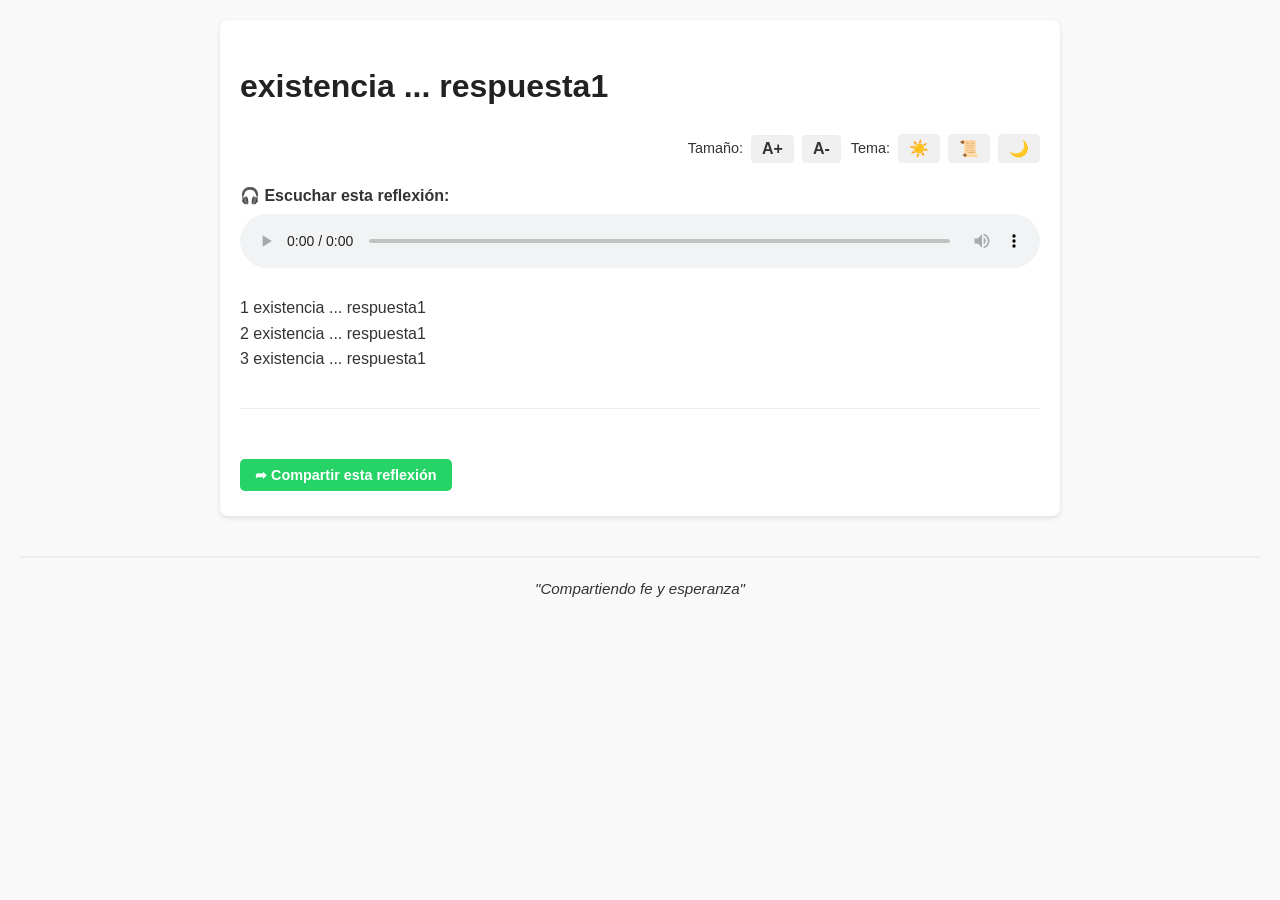
==== respuestas/existencia-respuesta.html @ 5742136a "Delete obsolete HTML files and add new reflection page with audio support and accessibility features" ====
<!DOCTYPE html>
<html lang="es">
<head>
    <meta charset="UTF-8">
    <meta name="viewport" content="width=device-width, initial-scale=1.0">
    <title>existencia ... respuesta1</title>
    <!-- Conectamos al CSS del proyecto principal usando ../ -->
    <link rel="stylesheet" href="../css/style.css">
</head>
<body>

<div class="contenedor-blog">
    <h1>existencia ... respuesta1</h1>

    <!-- Controles de accesibilidad (reutilizados) -->
    <div class="controles-letra">
        <div class="grupo-control">
            <span>Tamaño:</span>
            <button id="btn-aumentar" class="btn-acc" title="Aumentar letra">A+</button>
            <button id="btn-disminuir" class="btn-acc" title="Disminuir letra">A-</button>
        </div>
        <div class="grupo-control">
            <span>Tema:</span>
            <button class="btn-acc btn-tema" data-tema="claro" title="Tema Claro">☀️</button>
            <button class="btn-acc btn-tema" data-tema="sepia" title="Tema Sepia">📜</button>
            <button class="btn-acc btn-tema" data-tema="oscuro" title="Tema Oscuro">🌙</button>
        </div>        
    </div>

        <!-- Reproductor de Audio (Opcional) -->
        <div class="audio-container" id="zona-audio" style=" margin-bottom: 20px;">
            <p style="font-weight: bold; margin-bottom: 5px;">🎧 Escuchar esta reflexión:</p>
            <audio controls style="width: 100%;">
                <source src="https://archive.org/download/audios-musica-y-reflexion/reflex1.mp3" type="audio/mpeg">
                Tu navegador no soporta el elemento de audio.
            </audio>
        </div>
    
    <!-- Aquí va el texto de la reflexión -->
    <div id="video-reflexion" class="entrada">
        <p>1 existencia ... respuesta1<br>2 existencia ... respuesta1<br>3 existencia ... respuesta1</p>
        
    </div>

    <!-- Botón de Compartir -->
    <button class="btn-compartir" id="btn-compartir-reflexion">➦ Compartir esta reflexión</button>

    <!-- Aquí el script inyectará el botón de "Volver" si se requiere -->
    

</div>

<footer>
    <p class="frase">"Compartiendo fe y esperanza"</p>
</footer>

<script>
// Lógica para el tamaño de la fuente (idéntica a la del blog)
let tamanoActual = 100; 
const tamanoGuardado = localStorage.getItem('tamanoFuente');
if (tamanoGuardado) {
    tamanoActual = parseInt(tamanoGuardado);
    document.body.style.fontSize = `${tamanoActual}%`;
}
document.getElementById('btn-aumentar').addEventListener('click', () => {
    if (tamanoActual < 150) { tamanoActual += 10; document.body.style.fontSize = `${tamanoActual}%`; localStorage.setItem('tamanoFuente', tamanoActual); }
});
document.getElementById('btn-disminuir').addEventListener('click', () => {
    if (tamanoActual > 80) { tamanoActual -= 10; document.body.style.fontSize = `${tamanoActual}%`; localStorage.setItem('tamanoFuente', tamanoActual); }
});

// Lógica para los temas (idéntica a la del blog)
const botonesTema = document.querySelectorAll('.btn-tema');
const temaGuardado = localStorage.getItem('temaColor');
if (temaGuardado && temaGuardado !== 'claro') { document.body.classList.add(`tema-${temaGuardado}`); }
botonesTema.forEach(boton => {
    boton.addEventListener('click', function() {
        const tema = this.getAttribute('data-tema');
        document.body.classList.remove('tema-oscuro', 'tema-sepia');
        if (tema !== 'claro') { document.body.classList.add(`tema-${tema}`); }
        localStorage.setItem('temaColor', tema);
    });
});

// Lógica para compartir la reflexión
document.getElementById('btn-compartir-reflexion').addEventListener('click', function() {
    const url = window.location.href; // Toma la URL exacta de esta página
    const titulo = document.title;
    const mensaje = `Te comparto esta reflexión: ${titulo}\n\nLéela aquí: ${url}`;
    window.open(`https://api.whatsapp.com/send?text=${encodeURIComponent(mensaje)}`, '_blank');
});
</script>

</body>
</html>
---- css/style.css ----
/* =========================================
   VARIABLES DE COLOR (Para los 3 Temas)
   ========================================= */
:root {
  --bg-body: #f9f9f9;
  --bg-contenedor: #ffffff;
  --texto-principal: #333;
  --texto-titulos: #222;
  --borde-suave: #eee;
  --btn-fondo: #f0f0f0;
  --btn-texto: #333;
  --btn-hover: #e0e0e0;
  --letra-fondo: #fdfdfd;
  --letra-borde: #1a73e8;
  --letra-texto: #333;
}

body.tema-oscuro {
  --bg-body: #1e1e1e;
  --bg-contenedor: #2d2d2d;
  --texto-principal: #e0e0e0;
  --texto-titulos: #ffffff;
  --borde-suave: #444;
  --btn-fondo: #444;
  --btn-texto: #fff;
  --btn-hover: #555;
  --letra-fondo: #383838;
  --letra-borde: #4da3ff;
  --letra-texto: #e0e0e0;
}

body.tema-sepia {
  --bg-body: #f4ecd8;
  --bg-contenedor: #fdf6e3;
  --texto-principal: #5b4636;
  --texto-titulos: #3e2723;
  --borde-suave: #e0d5c1;
  --btn-fondo: #e8dac1;
  --btn-texto: #5b4636;
  --btn-hover: #d8c8a9;
  --letra-fondo: #fcf3e3;
  --letra-borde: #8d6e63;
  --letra-texto: #5b4636;
}

/* Estilos base para el blog */
body {
  font-family: Arial, sans-serif;
  margin: 0;
  padding: 20px;
  background-color: var(--bg-body);
  color: var(--texto-principal);
  line-height: 1.6;
  transition: background-color 0.3s, color 0.3s;
}

.contenedor-blog {
  max-width: 800px;
  margin: 0 auto;
  background: var(--bg-contenedor);
  padding: 20px;
  border-radius: 8px;
  box-shadow: 0 2px 5px rgba(0,0,0,0.1);
  transition: background-color 0.3s;
}

h1 {
  color: var(--texto-titulos);
}

.entrada {
  margin-bottom: 40px;
  border-bottom: 1px solid var(--borde-suave);
  padding-bottom: 20px;
}

/* Contenedor responsive para videos de YouTube (16:9) */
/* Contenedor del video y la fachada */
.video-responsive {
  position: relative;
  padding-bottom: 56.25%; /* 16:9 */
  height: 0;
  overflow: hidden;
  border-radius: 8px;
  background: #000;
}

.video-responsive iframe {
  position: absolute;
  top: 0;
  left: 0;
  width: 100%;
  height: 100%;
  border: 0;
}

/* La Fachada (Tu imagen) */
.video-fachada {
  position: absolute;
  top: 0;
  left: 0;
  width: 100%;
  height: 100%;
  cursor: pointer;
}

.video-fachada img {
  width: 100%;
  height: 100%;
  object-fit: cover; /* Hace que tu imagen llene todo el espacio sin deformarse */
  transition: opacity 0.3s ease;
}

/* Efecto sutil al pasar el ratón por encima */
.video-fachada:hover img {
  opacity: 0.8; 
}

/* Ajuste para móviles pequeños */
@media (max-width: 600px) {
  body { padding: 10px; }
  .contenedor-blog { padding: 15px; } 
  
  .controles-letra {
    flex-direction: column; /* Obliga a que cada grupo (texto + botones) esté en una línea vertical */
    align-items: flex-end;  /* Los alinea a la derecha */
    gap: 5px; /* Un pequeño espacio entre el grupo de letras y el de temas */
  }

  /* 👇 NUEVA REGLA: Alinea el contenido interno de cada grupo a la derecha 👇 */
  .grupo-control {
    justify-content: flex-end;
    width: 100%; /* Obliga al grupo a ocupar todo el ancho para poder empujar el contenido a la derecha */
  }
}

/* Estilos del pie de página (Footer) */
footer {
  margin-top: 40px;
  padding-top: 20px;
  border-top: 2px solid var(--borde-suave);
  text-align: center; /* Centra todo el texto */
  color: var(--texto-principal);
  font-style: italic;
}

footer .frase {
  font-size: 0.95rem;
  margin: 0 0 10px 0; /* Un pequeño espacio entre la frase y la cita */
  line-height: 1.5;
}

footer .cita {
  font-size: 0.85rem;
  font-weight: bold; /* Hace que la cita resalte un poco */
  margin: 0;
  color: var(--texto-titulos); /* Un gris un poco más oscuro para la cita */
}

/* Estilos para los comentarios desplegables (Acordeón) */
.btn-comentarios {
  display: inline-block;
  background-color: var(--btn-fondo);
  color: var(--btn-texto);
  padding: 8px 15px;
  border-radius: 5px;
  font-weight: bold;
  cursor: pointer;
  margin-top: 15px;
  margin-bottom: 5px;
  font-size: 0.9rem;
  transition: background-color 0.2s;
}

.btn-comentarios:hover {
  background-color: var(--btn-hover);
}

/* Ocultamos el checkbox real (el que hace la magia) listo para iOS */
.toggle-comentarios {
  position: absolute;
  opacity: 0;
  width: 0;
  height: 0;
  pointer-events: none;
}

/* Por defecto, los comentarios están ocultos */
.contenedor-comentarios {
  display: none;
  background-color: var(--letra-fondo);
  border-left: 4px solid var(--borde-suave);
  padding: 10px 15px;
  margin-top: 10px;
  font-size: 1em; /* Hereda el tamaño del body */
  border-radius: 0 5px 5px 0;
  color: var(--letra-texto);
}

/* Cuando el checkbox está marcado, mostramos los comentarios */
.toggle-comentarios:checked ~ .contenedor-comentarios {
  display: block;
}

/* Cambiamos el texto del botón usando CSS */
.toggle-comentarios:checked ~ .btn-comentarios::before {
  content: "- Contraer comentarios";
}

.toggle-comentarios:not(:checked) ~ .btn-comentarios::before {
  content: "+ Ver comentarios seleccionados";
}

/* =========================================
   Estilos para la Letra del Himno (Acordeón)
   ========================================= */

.btn-letra {
  display: inline-block;
  background-color: var(--btn-fondo); 
  color: var(--letra-borde); 
  padding: 8px 15px;
  border-radius: 5px;
  font-weight: bold;
  cursor: pointer;
  margin-top: 10px;
  margin-bottom: 5px;
  font-size: 0.9rem;
  transition: background-color 0.2s;
}

.btn-letra:hover {
  background-color: var(--btn-hover);
}

/* Ocultamos el checkbox real para iOS */
.toggle-letra {
  position: absolute;
  opacity: 0;
  width: 0;
  height: 0;
  pointer-events: none;
}

/* Por defecto, la letra está oculta. */
.contenedor-letra {
  display: none;
  background-color: var(--letra-fondo);
  border-left: 4px solid var(--letra-borde);
  padding: 15px;
  margin-top: 10px;
  font-size: 1em; /* Un poquito más grande para leer mejor */
  line-height: 1.6;
  color: var(--letra-texto); /* Un gris más oscuro, se lee mejor */
  font-style: normal; /* 👈 ESTO QUITA LA CURSIVA */
  font-family: 'Georgia', serif; /* 👈 Una fuente tipo libro, muy elegante */
  border-radius: 0 5px 5px 0;
}

.contenedor-letra b {
  color: var(--letra-borde); /* El azul de tu marca */
  font-size: 1.05rem;
}

.contenedor-letra p {
  margin-top: 0 !important;
  margin-bottom: 0.8rem !important; /* Un espacio controlado entre estrofas */
  line-height: 1.6; /* Un poco más compacto para leer poesía */
}

/* Cuando el checkbox está marcado, mostramos la letra */
.toggle-letra:checked ~ .contenedor-letra {
  display: block;
}

/* Cambiamos el texto del botón de la letra */
.toggle-letra:checked ~ .btn-letra::before {
  content: "- Ocultar letra";
}

.toggle-letra:not(:checked) ~ .btn-letra::before {
  content: "+ Ver letra";
}

/* Forzar que cada botón esté en su propia línea */
.btn-comentarios, .btn-letra {
  display: block;
  width: fit-content; /* Hace que el botón solo ocupe el ancho de su texto */
}

/* Estilos para el botón de Compartir */
.btn-compartir {
  display: inline-block;
  background-color: #25D366; /* Color verde de WhatsApp */
  color: white;
  padding: 8px 15px;
  border-radius: 5px;
  font-weight: bold;
  cursor: pointer;
  margin-top: 10px;
  margin-bottom: 5px;
  font-size: 0.9rem;
  transition: background-color 0.2s;
  border: none;
}

.btn-compartir:hover {
  background-color: #1ebe57;
}

/* Controles de accesibilidad */
.controles-letra {
  display: flex;
  align-items: center;
  justify-content: flex-end; /* Mantiene todo a la derecha */
  flex-wrap: wrap; /* 👈 Permite que si no caben, bajen a la siguiente línea */
  gap: 10px;
  margin-bottom: 20px;
  font-size: 0.9rem;
  color: var(--texto-principal);
}

.btn-acc {
  background-color: var(--btn-fondo);
  border: 1px solid var(--borde-suave);
  color: var(--btn-texto);
  border-radius: 4px;
  padding: 4px 10px;
  cursor: pointer;
  font-weight: bold;
  font-size: 1rem;
  transition: background-color 0.2s;
}

.btn-acc:hover {
  background-color: var(--btn-hover);
}

/* Agrupación de controles */
.grupo-control {
  display: flex;
  align-items: center;
  gap: 8px; /* Espacio entre el texto y los botones de su grupo */
}

/* Clase para ocultar elementos hasta que el JS confirme */
.oculto {
  display: none !important;
}

/* =========================================
   ESTILOS DEL MODAL (VENTANA FLOTANTE)
   ========================================= */
.modal-oculto {
  display: none; /* Oculto por defecto */
}

#modal-reflexion {
  position: fixed;
  top: 0;
  left: 0;
  width: 100%;
  height: 100%;
  background-color: rgba(0, 0, 0, 0.7); /* Cortina oscura */
  z-index: 1000;
  justify-content: center;
  align-items: center;
  padding: 20px;
}

/* Cuando se quita la clase modal-oculto, usamos flex para centrar */
#modal-reflexion:not(.modal-oculto) {
  display: flex;
}

.modal-contenido {
  background-color: var(--bg-contenedor);
  width: 100%;
  max-width: 800px;
  height: 85vh; /* Ocupa el 85% del alto de la pantalla */
  border-radius: 10px;
  position: relative;
  box-shadow: 0 10px 30px rgba(0,0,0,0.5);
  overflow: hidden;
  display: flex;
  flex-direction: column;
}

.btn-cerrar {
  position: absolute;
  top: 10px;
  right: 15px;
  background: transparent;
  border: none;
  font-size: 1.8rem;
  font-weight: bold;
  color: var(--texto-principal);
  cursor: pointer;
  z-index: 1010;
  transition: color 0.2s;
}

.btn-cerrar:hover {
  color: #ff4d4d; /* Rojo suave al pasar el ratón */
}

#iframe-reflexion {
  width: 100%;
  height: 100%;
  border: none;
}
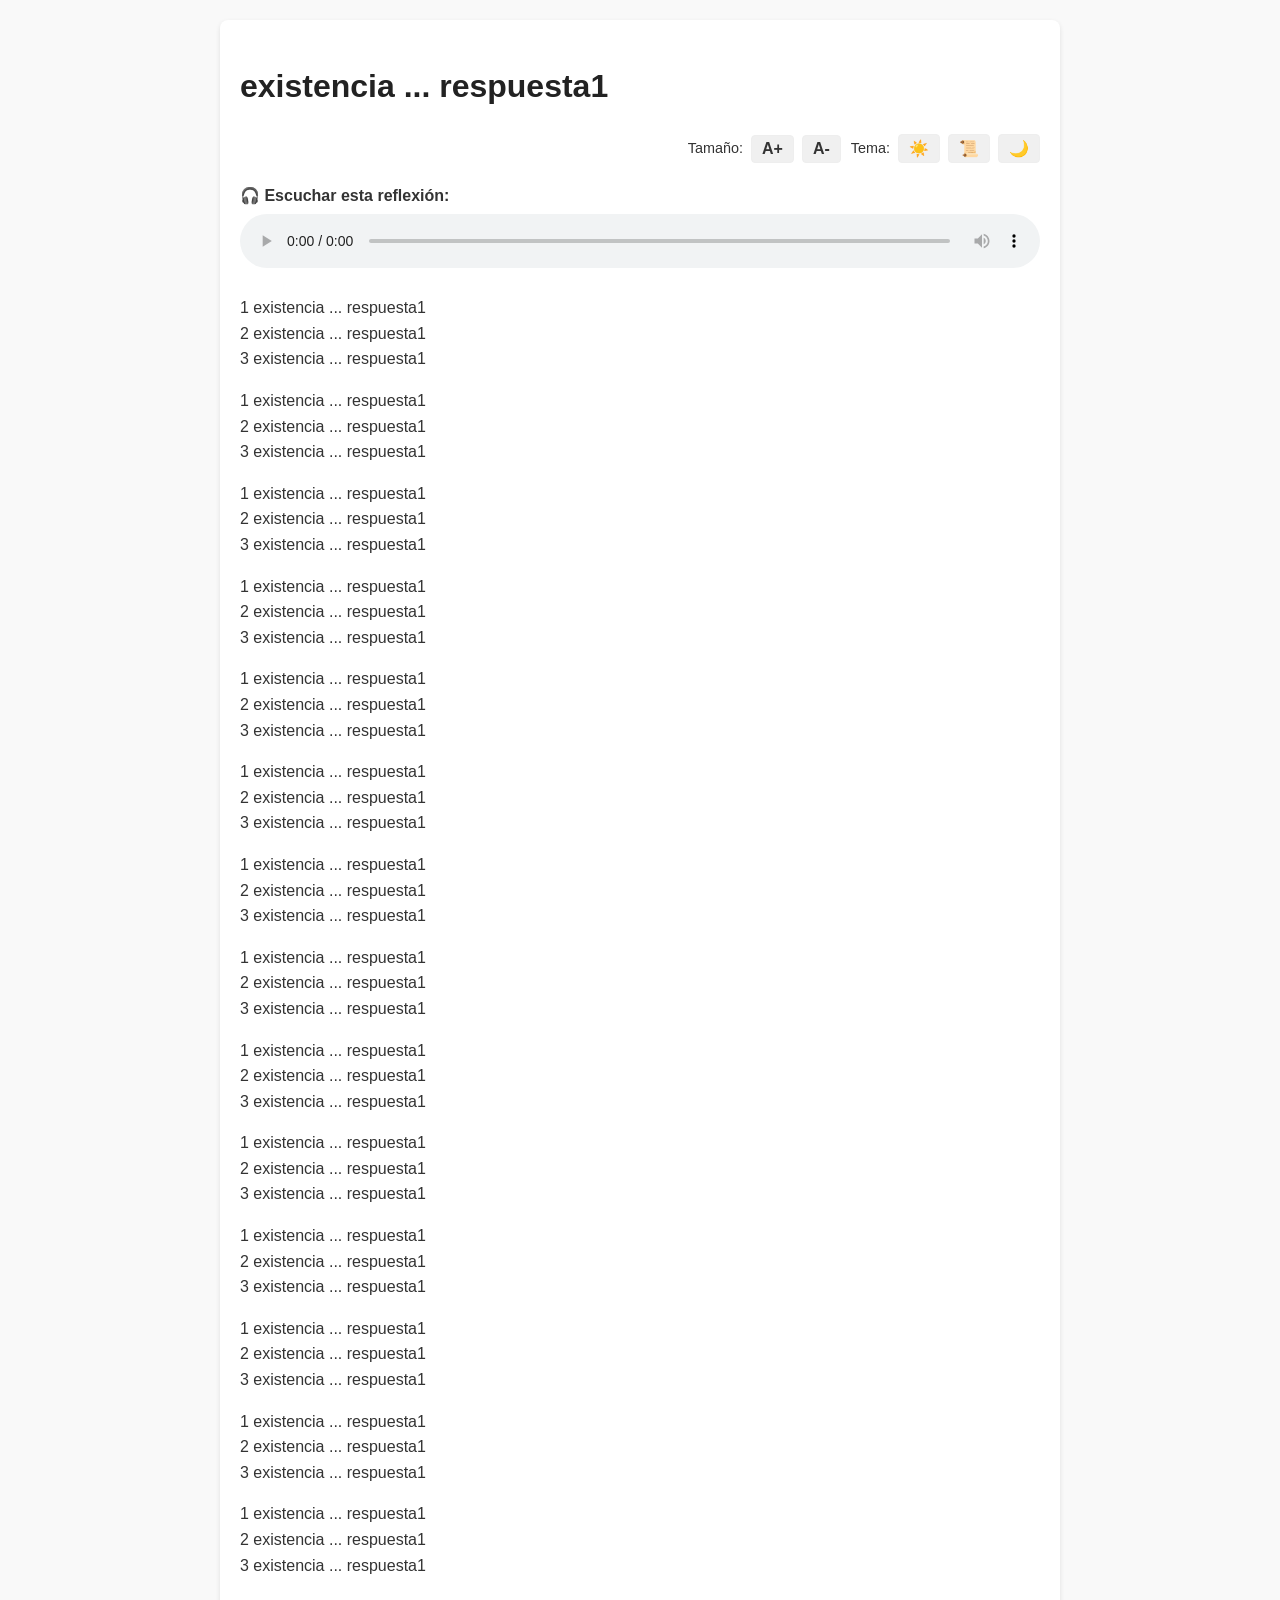
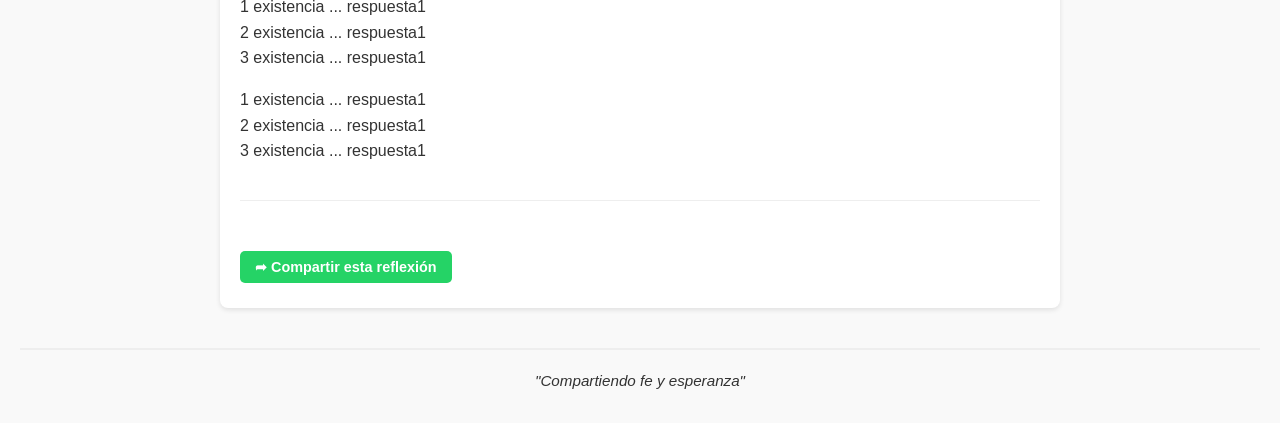
==== commit ce234350: "Add multiple reflection paragraphs to existencia-respuesta.html" ====
--- a/respuestas/existencia-respuesta.html
+++ b/respuestas/existencia-respuesta.html
@@ -39,7 +39,21 @@
     <!-- Aquí va el texto de la reflexión -->
     <div id="video-reflexion" class="entrada">
         <p>1 existencia ... respuesta1<br>2 existencia ... respuesta1<br>3 existencia ... respuesta1</p>
-        
+        <p>1 existencia ... respuesta1<br>2 existencia ... respuesta1<br>3 existencia ... respuesta1</p>
+        <p>1 existencia ... respuesta1<br>2 existencia ... respuesta1<br>3 existencia ... respuesta1</p>
+        <p>1 existencia ... respuesta1<br>2 existencia ... respuesta1<br>3 existencia ... respuesta1</p>
+        <p>1 existencia ... respuesta1<br>2 existencia ... respuesta1<br>3 existencia ... respuesta1</p>
+        <p>1 existencia ... respuesta1<br>2 existencia ... respuesta1<br>3 existencia ... respuesta1</p>
+        <p>1 existencia ... respuesta1<br>2 existencia ... respuesta1<br>3 existencia ... respuesta1</p>
+        <p>1 existencia ... respuesta1<br>2 existencia ... respuesta1<br>3 existencia ... respuesta1</p>
+        <p>1 existencia ... respuesta1<br>2 existencia ... respuesta1<br>3 existencia ... respuesta1</p>
+        <p>1 existencia ... respuesta1<br>2 existencia ... respuesta1<br>3 existencia ... respuesta1</p>
+        <p>1 existencia ... respuesta1<br>2 existencia ... respuesta1<br>3 existencia ... respuesta1</p>
+        <p>1 existencia ... respuesta1<br>2 existencia ... respuesta1<br>3 existencia ... respuesta1</p>
+        <p>1 existencia ... respuesta1<br>2 existencia ... respuesta1<br>3 existencia ... respuesta1</p>
+        <p>1 existencia ... respuesta1<br>2 existencia ... respuesta1<br>3 existencia ... respuesta1</p>
+        <p>1 existencia ... respuesta1<br>2 existencia ... respuesta1<br>3 existencia ... respuesta1</p>
+        <p>1 existencia ... respuesta1<br>2 existencia ... respuesta1<br>3 existencia ... respuesta1</p>
     </div>
 
     <!-- Botón de Compartir -->
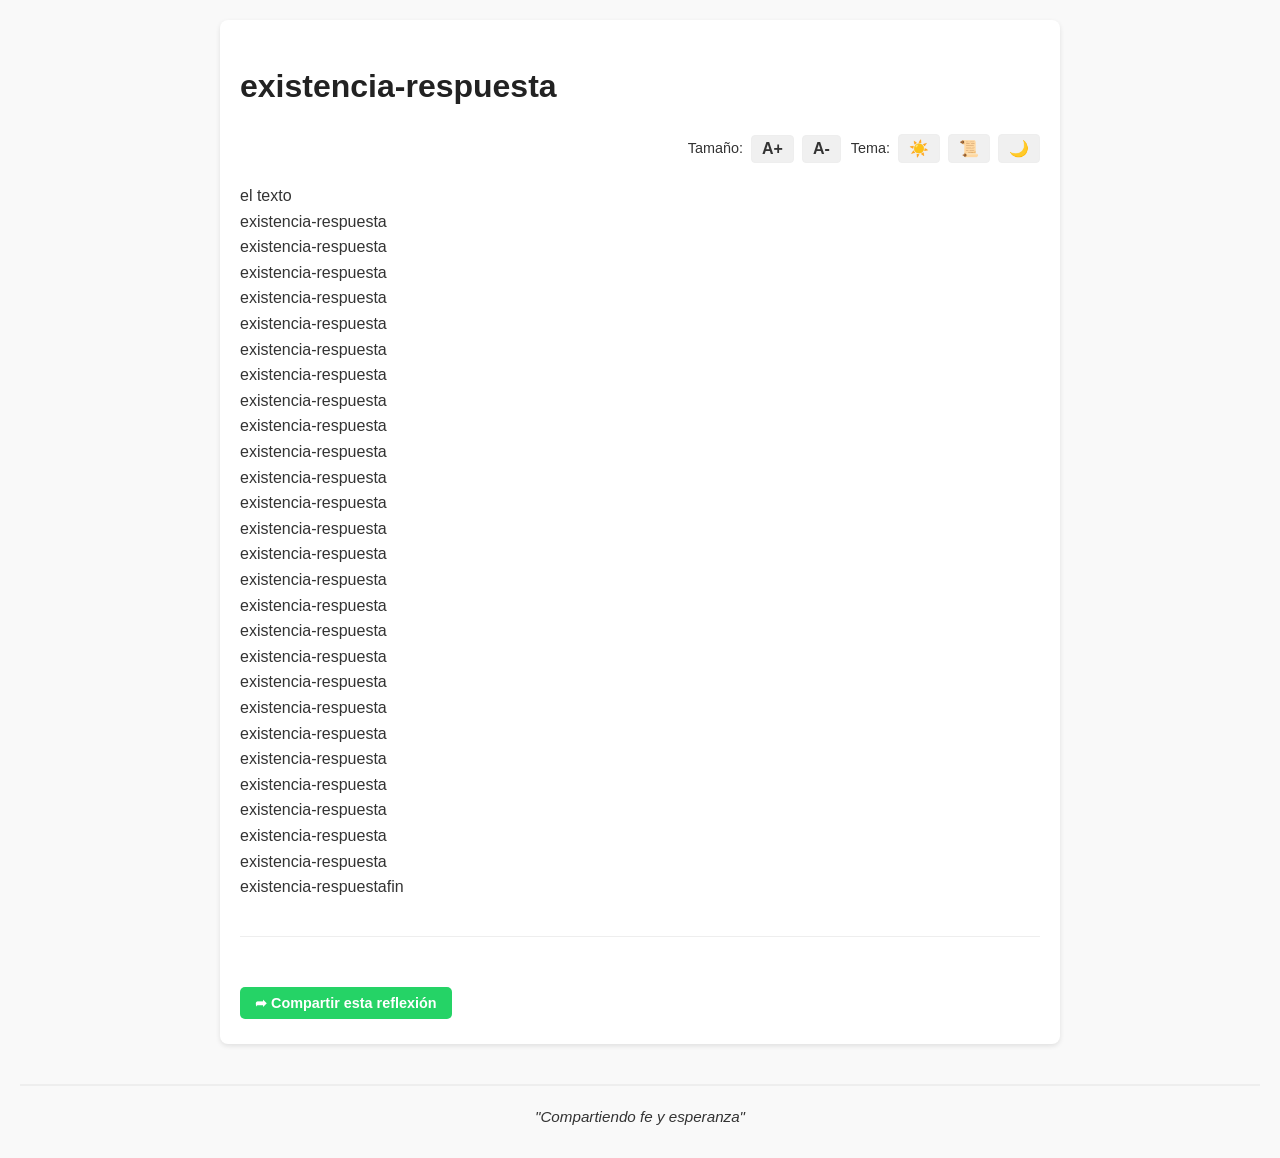
==== commit ed9748c4: "Add new blog entries with audio player and accessibility features" ====
--- a/respuestas/existencia-respuesta.html
+++ b/respuestas/existencia-respuesta.html
@@ -3,14 +3,14 @@
 <head>
     <meta charset="UTF-8">
     <meta name="viewport" content="width=device-width, initial-scale=1.0">
-    <title>existencia ... respuesta1</title>
+    <title>existencia-respuesta</title>
     <!-- Conectamos al CSS del proyecto principal usando ../ -->
     <link rel="stylesheet" href="../css/style.css">
 </head>
 <body>
 
 <div class="contenedor-blog">
-    <h1>existencia ... respuesta1</h1>
+    <h1>existencia-respuesta</h1>
 
     <!-- Controles de accesibilidad (reutilizados) -->
     <div class="controles-letra">
@@ -27,40 +27,29 @@
         </div>        
     </div>
 
-        <!-- Reproductor de Audio (Opcional) -->
-        <div class="audio-container" id="zona-audio" style=" margin-bottom: 20px;">
-            <p style="font-weight: bold; margin-bottom: 5px;">🎧 Escuchar esta reflexión:</p>
-            <audio controls style="width: 100%;">
-                <source src="https://archive.org/download/audios-musica-y-reflexion/reflex1.mp3" type="audio/mpeg">
-                Tu navegador no soporta el elemento de audio.
-            </audio>
+    <!-- Reproductor de Audio (Opcional) -->
+    <div class="audio-container oculto" id="zona-audio" style="margin-bottom: 20px;">
+        <div style="display: flex; gap: 10px; align-items: center;">
+            <button id="btn-play-audio" class="btn-compartir" style="background-color: #1a73e8; display: flex; align-items: center; gap: 8px;">
+                🎧 Escuchar esta reflexión
+            </button>
+            <button id="btn-rewind" class="btn-compartir" style="background-color: #6c757d; display: none;" title="Retroceder 10s">
+                ⏪ 10s
+            </button>
         </div>
-    
-    <!-- Aquí va el texto de la reflexión -->
-    <div id="video-reflexion" class="entrada">
-        <p>1 existencia ... respuesta1<br>2 existencia ... respuesta1<br>3 existencia ... respuesta1</p>
-        <p>1 existencia ... respuesta1<br>2 existencia ... respuesta1<br>3 existencia ... respuesta1</p>
-        <p>1 existencia ... respuesta1<br>2 existencia ... respuesta1<br>3 existencia ... respuesta1</p>
-        <p>1 existencia ... respuesta1<br>2 existencia ... respuesta1<br>3 existencia ... respuesta1</p>
-        <p>1 existencia ... respuesta1<br>2 existencia ... respuesta1<br>3 existencia ... respuesta1</p>
-        <p>1 existencia ... respuesta1<br>2 existencia ... respuesta1<br>3 existencia ... respuesta1</p>
-        <p>1 existencia ... respuesta1<br>2 existencia ... respuesta1<br>3 existencia ... respuesta1</p>
-        <p>1 existencia ... respuesta1<br>2 existencia ... respuesta1<br>3 existencia ... respuesta1</p>
-        <p>1 existencia ... respuesta1<br>2 existencia ... respuesta1<br>3 existencia ... respuesta1</p>
-        <p>1 existencia ... respuesta1<br>2 existencia ... respuesta1<br>3 existencia ... respuesta1</p>
-        <p>1 existencia ... respuesta1<br>2 existencia ... respuesta1<br>3 existencia ... respuesta1</p>
-        <p>1 existencia ... respuesta1<br>2 existencia ... respuesta1<br>3 existencia ... respuesta1</p>
-        <p>1 existencia ... respuesta1<br>2 existencia ... respuesta1<br>3 existencia ... respuesta1</p>
-        <p>1 existencia ... respuesta1<br>2 existencia ... respuesta1<br>3 existencia ... respuesta1</p>
-        <p>1 existencia ... respuesta1<br>2 existencia ... respuesta1<br>3 existencia ... respuesta1</p>
-        <p>1 existencia ... respuesta1<br>2 existencia ... respuesta1<br>3 existencia ... respuesta1</p>
+        <audio id="mi-audio" style="display: none;">
+            <source id="fuente-audio" src="https://archive.org/download/audios-musica-y-reflexion/reflex1.mp3" type="audio/mpeg">
+        </audio>
     </div>
 
-    <!-- Botón de Compartir -->
+    <!-- Aquí va el texto de la reflexión (¡OJO, ESTO FALTABA EN TU PLANTILLA!) -->
+    <div id="video-reflexion" class="entrada">
+        <p>el texto <br>existencia-respuesta<br>existencia-respuesta<br>existencia-respuesta<br>existencia-respuesta<br>existencia-respuesta<br>existencia-respuesta<br>existencia-respuesta<br>existencia-respuesta<br>existencia-respuesta<br>existencia-respuesta<br>existencia-respuesta<br>existencia-respuesta<br>existencia-respuesta<br>existencia-respuesta<br>existencia-respuesta<br>existencia-respuesta<br>existencia-respuesta<br>existencia-respuesta<br>existencia-respuesta<br>existencia-respuesta<br>existencia-respuesta<br>existencia-respuesta<br>existencia-respuesta<br>existencia-respuesta<br>existencia-respuesta<br>existencia-respuesta<br>existencia-respuestafin</p>
+        
+    </div>
+
+    <!-- Botón de Compartir (Ahora va al final, después del texto) -->
     <button class="btn-compartir" id="btn-compartir-reflexion">➦ Compartir esta reflexión</button>
-
-    <!-- Aquí el script inyectará el botón de "Volver" si se requiere -->
-    
 
 </div>
 
@@ -103,6 +92,61 @@
     const mensaje = `Te comparto esta reflexión: ${titulo}\n\nLéela aquí: ${url}`;
     window.open(`https://api.whatsapp.com/send?text=${encodeURIComponent(mensaje)}`, '_blank');
 });
+
+// Lógica para verificar si el audio existe antes de mostrarlo
+const btnAudio = document.getElementById('btn-play-audio');
+const miAudio = document.getElementById('mi-audio');
+const fuenteAudio = document.getElementById('fuente-audio');
+const urlAudio = fuenteAudio.getAttribute('src');
+
+if (urlAudio && urlAudio.trim() !== '') {
+    // Hacemos una petición rápida (HEAD) para ver si el archivo existe
+    fetch(urlAudio, { method: 'HEAD' })
+        .then(response => {
+            if (response.ok) {
+                // Si el archivo existe, mostramos el botón
+                document.getElementById('zona-audio').classList.remove('oculto');
+                
+                // 👇 1. Declaramos el botón de rewind PRIMERO
+                const btnRewind = document.getElementById('btn-rewind');
+
+                // 👇 2. Lógica del botón Play/Pause
+                btnAudio.addEventListener('click', function() {
+                    if (miAudio.paused) {
+                        miAudio.play();
+                        this.innerHTML = '⏸ Pausar audio';
+                        btnRewind.style.display = 'inline-block'; // Muestra el botón
+                    } else {
+                        miAudio.pause();
+                        this.innerHTML = '🎧 Escuchar esta reflexión';
+                    }
+                });
+
+                // 👇 3. Evento para retroceder 10 segundos
+                btnRewind.addEventListener('click', function() {
+                    miAudio.currentTime -= 10; 
+                });
+
+                // 👇 4. Cuando el audio termina
+                miAudio.addEventListener('ended', function() {
+                    btnAudio.innerHTML = '🎧 Escuchar esta reflexión';
+                    btnRewind.style.display = 'none'; // Oculta el botón
+                });
+
+            } else {
+                // Si el servidor dice que no existe, lo dejamos oculto
+                document.getElementById('zona-audio').classList.add('oculto');
+            }
+        })
+        .catch(error => {
+            // Si hay error de red (o CORS), lo dejamos oculto
+            document.getElementById('zona-audio').classList.add('oculto');
+        });
+} else {
+    // Si no hay URL en el HTML, lo dejamos oculto
+    document.getElementById('zona-audio').classList.add('oculto');
+}
+
 </script>
 
 </body>
